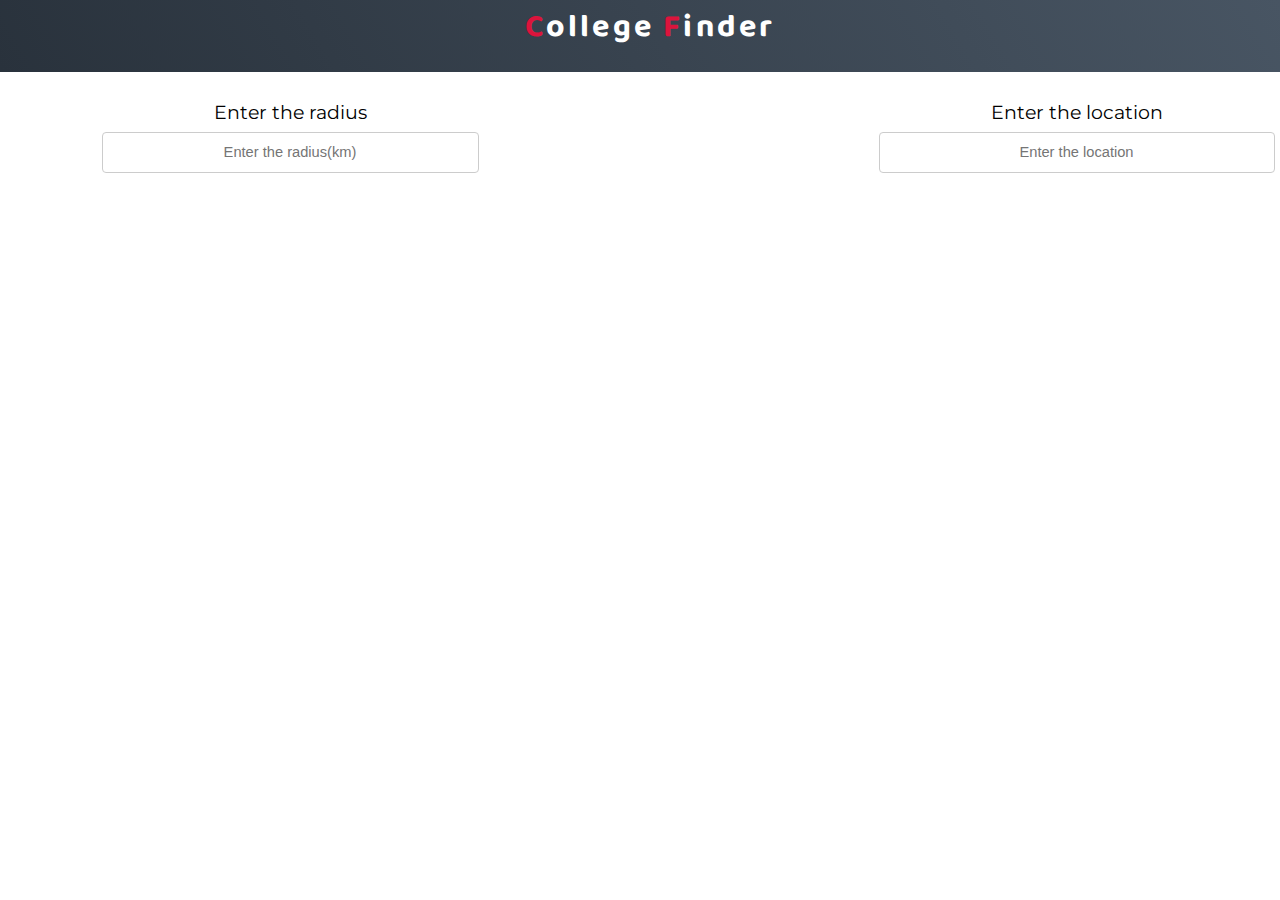
==== index.html @ e29c0f4e "Add files via upload" ====
<!DOCTYPE html>
<html lang="en">
  <head>
    <meta charset="UTF-8" />
    <meta http-equiv="X-UA-Compatible" content="IE=edge" />
    <meta name="viewport" content="width=device-width, initial-scale=1.0" />
    <title>Hackathon</title>
    <link rel="stylesheet" href="style.css" />
    <link
      href="https://fonts.googleapis.com/css2?family=Baloo+Bhai+2&display=swap"
      rel="stylesheet"
    />
    <link
      href="https://fonts.googleapis.com/css2?family=Montserrat&display=swap"
      rel="stylesheet"
    />
    <script src="https://ajax.googleapis.com/ajax/libs/jquery/3.5.1/jquery.min.js"></script>
  </head>
  <body>
    <section id="header">
      <div class="header container">
        <h1><span>C</span>ollege <span>F</span>inder</h1>
      </div>
    </section>
    <section id="form">
      <div class="form container">
        <form action="">
          <div class="radius">
            <label for="radius">Enter the radius</label>
            <input
              type="text"
              id="radius"
              name="radius"
              placeholder="Enter the radius(km)"
            />
          </div>
          <div class="location">
            <label for="radius">Enter the location</label>
            <input
              type="text"
              id="location"
              name="location"
              placeholder="Enter the location"
            />
          </div>
        </form>
      </div>
    </section>
    <script src="app.js"></script>
  </body>
</html>
---- style.css ----
*{
    margin: 0;
    padding: 0;
    box-sizing: border-box;
}
.container {
    min-height: 10vh;
    width: 100%;
    display: flex;
    /* align-items: center; */
    justify-content: center;
  }
#header{
    position: fixed;
    margin: 0 auto;
    width: 100vw;
    display: block;
    align-items: center;
    text-align: center;
    
}
#header .header{
    min-height: 8vh;
    background-image: linear-gradient(60deg, #29323c 0%, #485563 100%);
    color: white;
    font-family: 'Baloo Bhai 2',serif;
    text-align: center;
    margin-bottom: 20px;
    transition: 0.5s ease opacity;
}
#header .header.scrolled{
    opacity: 0.5;
    z-index: -1;
}

#header .header span{
    color: crimson;
}
#header .header h1{
    font-size: 2em;
    /* text-transform: uppercase; */
    letter-spacing: 0.1em;
    margin-left: 20px ;
    padding: 2px;
}

#form .form{
    position: relative;
    top: 100px;
    left: 40px;
    width: 70%;
    padding: 0 50px;
    /* justify-content: center; */
    font-family: 'Montserrat',serif;
    font-size: 1.2em;
    /* background-color: aqua; */
}

form{
    display: flex;
    /* margin-right: 20px; */
}
input[type=text], select {
    width: 100%;
    padding: 12px 20px;
    margin: 8px 0;
    display: inline-block;
    border: 1px solid #ccc;
    border-radius: 4px;
    box-sizing: border-box;
    text-align: center;
  }

  #form .form .radius{
      /* left: 20px; */
      text-align: center;
  }

  #form .form .location{
      position: relative;
      left: 400px;
      text-align: center;
  }
  ::placeholder {
      font-size: 1.1em;
  }
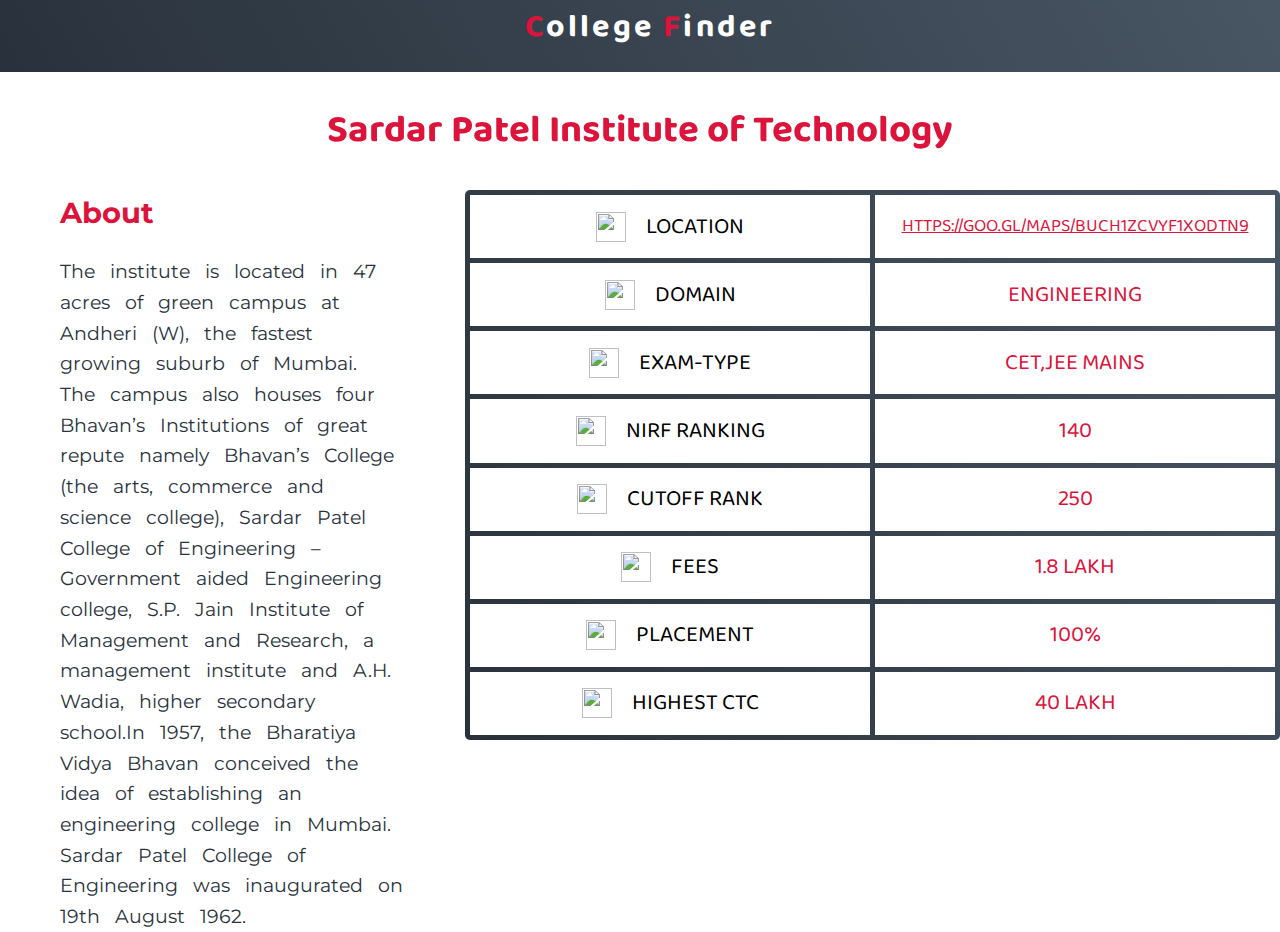
==== commit 90dd5edc: "Add files via upload" ====
--- a/index.html
+++ b/index.html
@@ -22,7 +22,86 @@
         <h1><span>C</span>ollege <span>F</span>inder</h1>
       </div>
     </section>
-    <section id="form">
+    <section id="info">
+      <div class="info container">
+        <h1 class="name">Sardar Patel Institute of Technology</h1>
+      </div>
+    </section>
+    <section id="data">
+      <div class="details">
+        <div class="data">
+          <h2>About</h2>
+          <p class="about" id="about">
+            The institute is located in 47 acres of green campus at Andheri (W),
+            the fastest growing suburb of Mumbai. The campus also houses four
+            Bhavan’s Institutions of great repute namely Bhavan’s College (the
+            arts, commerce and science college), Sardar Patel College of
+            Engineering – Government aided Engineering college, S.P. Jain
+            Institute of Management and Research, a management institute and
+            A.H. Wadia, higher secondary school.In 1957, the Bharatiya Vidya
+            Bhavan conceived the idea of establishing an engineering college in
+            Mumbai. Sardar Patel College of Engineering was inaugurated on 19th
+            August 1962.
+          </p>
+        </div>
+        <div class="table">
+          <div class="grid">
+            <div>
+              <img
+                src="https://img.icons8.com/fluency/48/000000/worldwide-location.png"
+              />Location
+            </div>
+            <div class="red"id="location">
+              <a href="https://goo.gl/maps/bUCH1ZcvYF1XodTN9"
+                >https://goo.gl/maps/bUCH1ZcvYF1XodTN9</a
+              >
+            </div>
+            <div>
+              <img
+                src="https://img.icons8.com/external-wanicon-lineal-color-wanicon/64/000000/external-education-university-courses-wanicon-lineal-color-wanicon.png"
+              />domain
+            </div>
+            <div class="red" id="domain">Engineering</div>
+            <div>
+              <img
+                src="https://img.icons8.com/external-justicon-lineal-color-justicon/64/000000/external-exam-back-to-school-justicon-lineal-color-justicon.png"
+              />exam-type
+            </div>
+            <div class="red" id="exam-type">cet,jee mains</div>
+            <div>
+              <img
+                src="https://img.icons8.com/external-wanicon-lineal-color-wanicon/64/000000/external-podium-award-and-success-wanicon-lineal-color-wanicon.png"
+              />nirf ranking
+            </div>
+            <div class="red" id="ranking">140</div>
+            <div><img
+                src="https://img.icons8.com/external-flatarticons-blue-flatarticons/65/000000/external-rank-usa-flatarticons-blue-flatarticons.png"
+              />cutoff rank</div>
+            <div class="red" id="cutoff">250</div>
+            <div>
+              <img
+                src="https://img.icons8.com/bubbles/50/000000/money.png"
+              />fees
+            </div>
+            <div class="red" id="fees">1.8 lakh</div>
+            <div>
+              <img
+                src="https://img.icons8.com/color/48/000000/permanent-job.png"
+              />placement
+            </div>
+            <div class="red" id="placement">100%</div>
+            <div>
+              <img
+                src="https://img.icons8.com/external-becris-lineal-color-becris/64/000000/external-salary-customer-loyalty-program-becris-lineal-color-becris.png"
+              />highest ctc
+            </div>
+            <div class="red" id="ctc">40 lakh</div>
+          </div>
+        </div>
+      </div>
+    </section>
+
+    <!-- <section id="form">
       <div class="form container">
         <form action="">
           <div class="radius">
@@ -45,7 +124,7 @@
           </div>
         </form>
       </div>
-    </section>
+    </section> -->
     <script src="app.js"></script>
   </body>
 </html>
--- a/style.css
+++ b/style.css
@@ -2,6 +2,9 @@
     margin: 0;
     padding: 0;
     box-sizing: border-box;
+}
+body{
+    
 }
 .container {
     min-height: 10vh;
@@ -9,6 +12,7 @@
     display: flex;
     /* align-items: center; */
     justify-content: center;
+    /* position: relative; */
   }
 #header{
     position: fixed;
@@ -44,43 +48,94 @@
     padding: 2px;
 }
 
-#form .form{
+#info {
+    /* width: 90%; */
+    position: relative;
+    margin: 40x;
+    top: 100px;
+    font-family: 'Baloo Bhai 2',serif;
+    color: crimson;
+    font-size: 1.2em;
+    display: flex;
+    flex-direction: column;
+    align-items: center;
+    text-align: center;
+}
+#info .info h1{
+    /* margin: 5px; */
+    padding: auto;
+    margin-bottom: 20px;
+    font-size: 2em;
+}
+#data .details{
+    display: flex;
+    flex-direction: row;
+}
+
+#data .data {
     position: relative;
     top: 100px;
-    left: 40px;
-    width: 70%;
-    padding: 0 50px;
-    /* justify-content: center; */
+    width: 37%;
     font-family: 'Montserrat',serif;
+    color: crimson;
+    margin-left: 60px;
     font-size: 1.2em;
-    /* background-color: aqua; */
+    word-spacing: 10px;
+    line-height: 1.6;
+}
+#data .table{
+    position: relative;
+    top: 100px;
+    font-family: 'Montserrat',serif;
+    color: crimson;
+    margin-left: 60px;
+}
+#data .data p{
+    padding-top: 20px;
+    color: #29323c;
+}
+.grid{
+    display: grid;
+  grid-template-columns: 400px 400px;
+  grid-gap: 5px;
+  background-image: linear-gradient(60deg, #29323c 0%, #485563 100%);
+
+  padding: 5px;
+  height: 550px;
+  font-family: 'Baloo Bhai 2',serif;
+  border-radius: 5px;
+  background-color: transparent;
 }
 
-form{
+.grid > div {
+    background-color: white;
+    text-align: center;
+    padding: 10px 10px;
+    font-size: 1.4em;
+    align-items: center;
+    justify-content: center;
+    text-transform: uppercase;
     display: flex;
-    /* margin-right: 20px; */
-}
-input[type=text], select {
-    width: 100%;
-    padding: 12px 20px;
-    margin: 8px 0;
-    display: inline-block;
-    border: 1px solid #ccc;
-    border-radius: 4px;
-    box-sizing: border-box;
-    text-align: center;
+    color: black;
   }
 
-  #form .form .radius{
-      /* left: 20px; */
-      text-align: center;
+  .grid > div img{
+      height: 30px;
+      width: 30px;
+      /* margin-left: 20px; */
+  }
+  .grid > div a{
+      font-size: 0.8em;
+      color: crimson;
+  }
+  .grid > div a:hover{
+      color: blue;
   }
 
-  #form .form .location{
-      position: relative;
-      left: 400px;
-      text-align: center;
+  .grid > div img{
+     margin-right: 20px;
   }
-  ::placeholder {
-      font-size: 1.1em;
+
+  .grid .red{
+      color: crimson;
   }